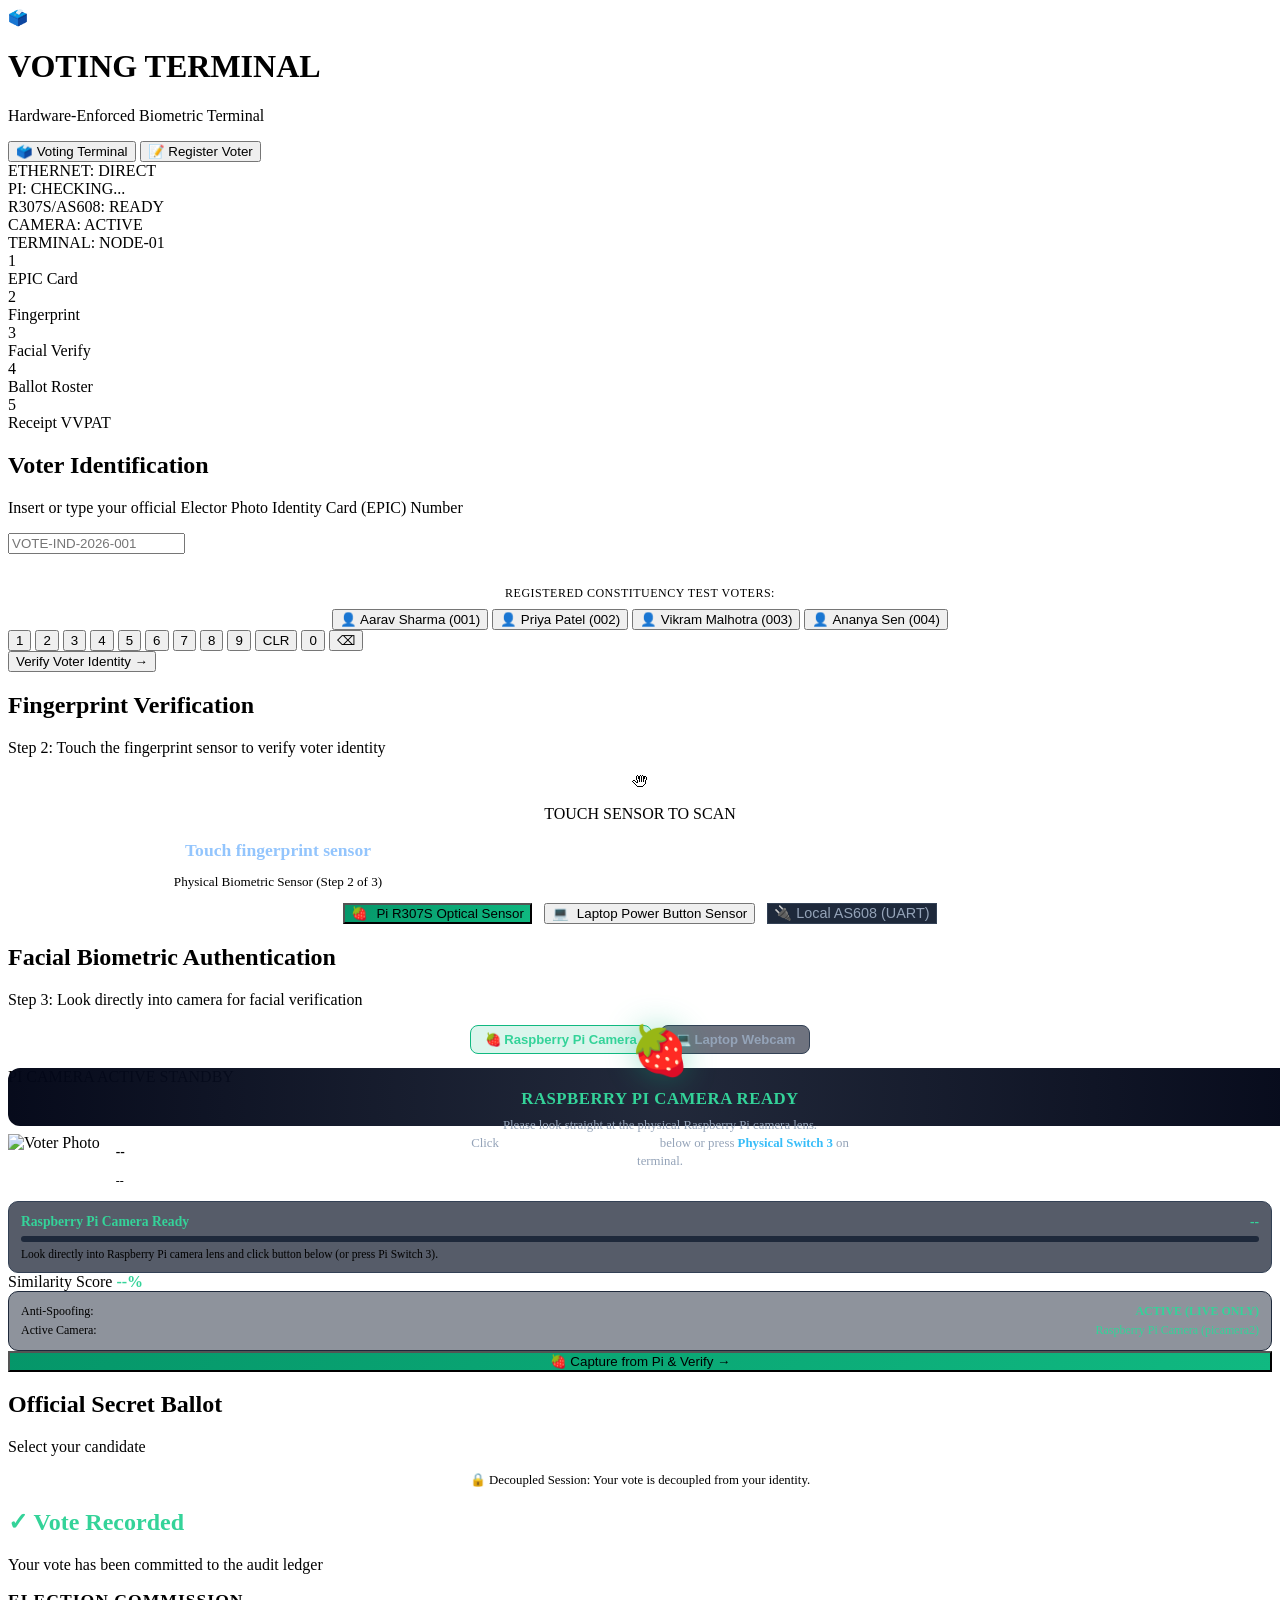
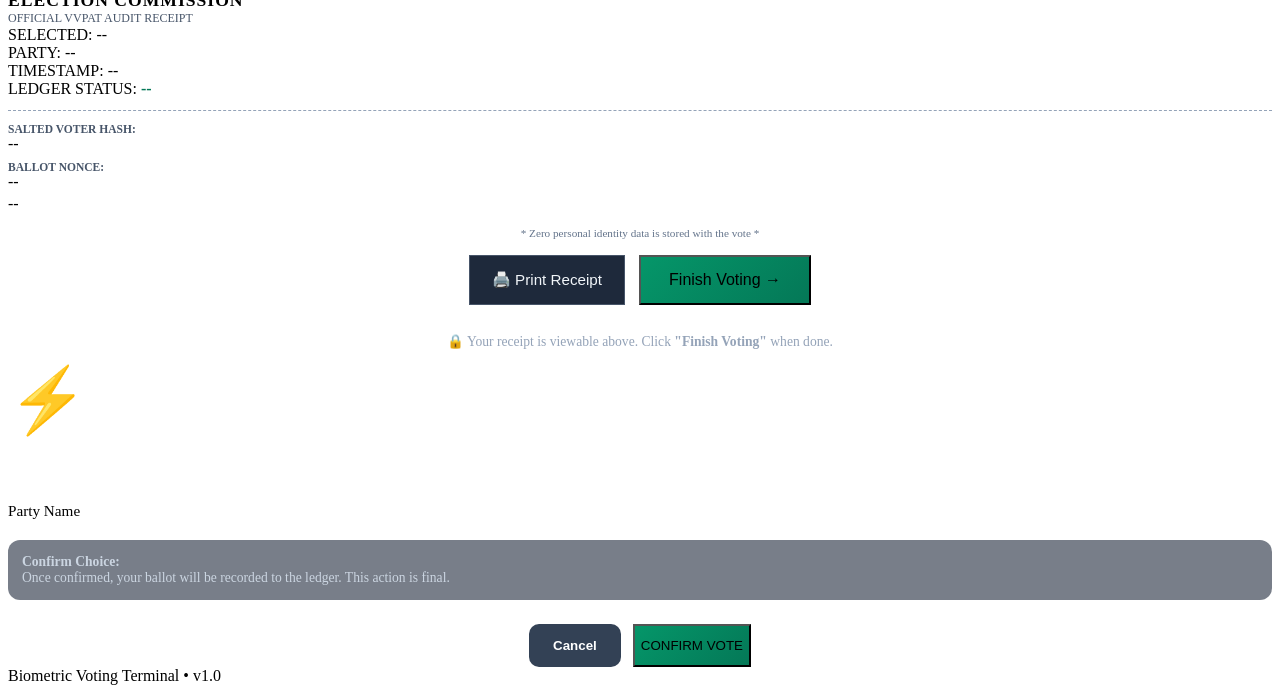
==== frontend/index.html @ 3c177db9 "pi camera preview priority" ====
<!DOCTYPE html>
<html lang="en">
<head>
  <meta charset="UTF-8">
  <meta name="viewport" content="width=device-width, initial-scale=1.0, maximum-scale=1.0, user-scalable=no">
  <title>Biometric Voting Terminal</title>
  <link rel="stylesheet" href="/static/style.css">
  <link rel="preconnect" href="https://fonts.googleapis.com">
  <link rel="preconnect" href="https://fonts.gstatic.com" crossorigin>
  <link href="https://fonts.googleapis.com/css2?family=Inter:wght@400;500;600;700;800&display=swap" rel="stylesheet">
</head>
<body>

  <header class="terminal-header">
    <div class="brand-wrapper">
      <div class="emblem">🗳️</div>
      <div class="brand-text">
        <h1>VOTING TERMINAL</h1>
        <p>Hardware-Enforced Biometric Terminal</p>
      </div>
    </div>

    <div class="terminal-mode-switch">
      <button id="btn-mode-kiosk" class="mode-toggle-btn active" onclick="switchTerminalMode('kiosk')">🗳️ Voting Terminal</button>
      <button id="btn-mode-register" class="mode-toggle-btn" onclick="switchTerminalMode('register')">📝 Register Voter</button>
    </div>

    <div class="system-status-badges">
      <div class="badge pulse success" id="badge-airgap">ETHERNET: DIRECT</div>
      <div class="badge" id="badge-pi-status">PI: CHECKING...</div>
      <div class="badge" id="badge-as608-status">R307S/AS608: READY</div>
      <div class="badge success" id="badge-camera-status">CAMERA: ACTIVE</div>
      <div class="badge" id="badge-terminal-id">TERMINAL: NODE-01</div>
    </div>
  </header>

  <div class="stepper-container">
    <div class="stepper">
      <div class="step-item active" id="step-indicator-1">
        <div class="step-circle">1</div>
        <div class="step-title">EPIC Card</div>
      </div>
      <div class="step-item" id="step-indicator-2">
        <div class="step-circle">2</div>
        <div class="step-title">Fingerprint</div>
      </div>
      <div class="step-item" id="step-indicator-3">
        <div class="step-circle">3</div>
        <div class="step-title">Facial Verify</div>
      </div>
      <div class="step-item" id="step-indicator-4">
        <div class="step-circle">4</div>
        <div class="step-title">Ballot Roster</div>
      </div>
      <div class="step-item" id="step-indicator-5">
        <div class="step-circle">5</div>
        <div class="step-title">Receipt VVPAT</div>
      </div>
    </div>
  </div>

  <main class="kiosk-main">

    <section class="screen-card active" id="screen-epic">
      <div class="screen-title-area">
        <h2 class="screen-title">Voter Identification</h2>
        <p class="screen-desc">Insert or type your official Elector Photo Identity Card (EPIC) Number</p>
      </div>

      <div class="epic-input-container">
        <div class="input-box-wrapper">
          <input type="text" id="epic-input-field" class="input-epic" placeholder="VOTE-IND-2026-001" autocomplete="off" spellcheck="false">
        </div>

        <div id="epic-error-msg" style="color: var(--accent-rose); font-size: 0.88rem; font-weight: 600; min-height: 20px;"></div>

        <div style="text-align: center;">
          <p style="font-size: 0.75rem; color: var(--text-muted); margin-bottom: 8px; text-transform: uppercase; letter-spacing: 0.5px;">Registered Constituency Test Voters:</p>
          <div class="quick-test-voters">
            <button class="quick-chip" onclick="selectQuickEpic('VOTE-IND-2026-001')">👤 Aarav Sharma (001)</button>
            <button class="quick-chip" onclick="selectQuickEpic('VOTE-IND-2026-002')">👤 Priya Patel (002)</button>
            <button class="quick-chip" onclick="selectQuickEpic('VOTE-IND-2026-003')">👤 Vikram Malhotra (003)</button>
            <button class="quick-chip" onclick="selectQuickEpic('VOTE-IND-2026-004')">👤 Ananya Sen (004)</button>
          </div>
        </div>

        <div class="touch-keypad">
          <button class="key-btn" onclick="appendEpicChar('1')">1</button>
          <button class="key-btn" onclick="appendEpicChar('2')">2</button>
          <button class="key-btn" onclick="appendEpicChar('3')">3</button>
          <button class="key-btn" onclick="appendEpicChar('4')">4</button>
          <button class="key-btn" onclick="appendEpicChar('5')">5</button>
          <button class="key-btn" onclick="appendEpicChar('6')">6</button>
          <button class="key-btn" onclick="appendEpicChar('7')">7</button>
          <button class="key-btn" onclick="appendEpicChar('8')">8</button>
          <button class="key-btn" onclick="appendEpicChar('9')">9</button>
          <button class="key-btn" style="color: var(--accent-rose);" onclick="clearEpicInput()">CLR</button>
          <button class="key-btn" onclick="appendEpicChar('0')">0</button>
          <button class="key-btn" style="color: var(--accent-amber);" onclick="backspaceEpicInput()">⌫</button>
        </div>

        <button class="btn-primary" id="btn-submit-epic" onclick="submitEpicLookup()">
          Verify Voter Identity →
        </button>
      </div>
    </section>

    <section class="screen-card" id="screen-fingerprint">
      <div class="screen-title-area">
        <h2 class="screen-title">Fingerprint Verification</h2>
        <p class="screen-desc">Step 2: Touch the fingerprint sensor to verify voter identity</p>
      </div>

      <div class="fingerprint-stage">
        <div style="display: flex; flex-direction: column; align-items: center; gap: 14px;">
          <div class="scanner-graphic" id="scanner-target-graphic" onclick="triggerLaptopPhysicalFingerprint()" title="Touch fingerprint reader">
            <div class="scanner-laser"></div>
            <div class="scanner-icon">🖑</div>
          </div>
          <div class="scanner-touch-instruction" id="sensor-instruction-badge">
            <span class="touch-pulse-dot"></span>
            TOUCH SENSOR TO SCAN
          </div>
        </div>

        <div style="text-align: center; max-width: 540px;">
          <p id="fingerprint-status-text" style="font-size: 1.1rem; font-weight: 700; color: #93c5fd; margin-bottom: 8px;">
            Touch fingerprint sensor
          </p>
          <p id="fingerprint-subtext" style="font-size: 0.82rem; color: var(--text-muted);">
            Physical Biometric Sensor (Step 2 of 3)
          </p>
        </div>

        <div style="display: flex; gap: 12px; flex-wrap: wrap; justify-content: center;">
          <button class="btn-primary" id="btn-scan-rpi-fp" onclick="triggerRpiR307SFingerprint()" style="display: inline-flex; align-items: center; gap: 8px; background: linear-gradient(135deg, #059669, #10b981);">
            <span>🍓</span> Pi R307S Optical Sensor
          </button>
          <button class="btn-primary" id="btn-scan-laptop-fp" onclick="triggerLaptopPhysicalFingerprint()" style="display: inline-flex; align-items: center; gap: 8px;">
            <span>💻</span> Laptop Power Button Sensor
          </button>
          <button class="btn-primary" id="btn-scan-as608-fp" onclick="triggerAS608SensorScan()" style="background: #1e293b; border: 1px solid #334155; color: #94a3b8; font-size: 0.9rem; box-shadow: none;">
            <span>🔌</span> Local AS608 (UART)
          </button>
        </div>
      </div>
    </section>

    <section class="screen-card" id="screen-face">
      <div class="screen-title-area">
        <h2 class="screen-title">Facial Biometric Authentication</h2>
        <p class="screen-desc">Step 3: Look directly into camera for facial verification</p>
      </div>

      <div style="display: flex; gap: 8px; justify-content: center; margin-bottom: 14px;">
        <button type="button" id="btn-cam-source-pi" class="source-toggle-btn active" onclick="setCameraSource('pi', true)" style="padding: 6px 14px; font-size: 0.82rem; font-weight: 600; border-radius: 8px; border: 1px solid #10b981; background: rgba(16, 185, 129, 0.15); color: #34d399; cursor: pointer; transition: all 0.2s;">
          🍓 Raspberry Pi Camera
        </button>
        <button type="button" id="btn-cam-source-laptop" class="source-toggle-btn" onclick="setCameraSource('laptop', true)" style="padding: 6px 14px; font-size: 0.82rem; font-weight: 600; border-radius: 8px; border: 1px solid #334155; background: rgba(15, 23, 42, 0.6); color: #94a3b8; cursor: pointer; transition: all 0.2s;">
          💻 Laptop Webcam
        </button>
      </div>

      <div class="video-frame-box" style="position: relative;">
        <div id="pi-cam-viewfinder-overlay" style="display: flex; flex-direction: column; align-items: center; justify-content: center; position: absolute; top: 0; left: 0; width: 100%; height: 100%; background: radial-gradient(circle, rgba(15,23,42,0.92) 0%, rgba(2,6,23,0.98) 100%); border-radius: 12px; text-align: center; padding: 20px; z-index: 2;">
          <div style="font-size: 3rem; margin-bottom: 10px; filter: drop-shadow(0 0 16px rgba(16,185,129,0.4));">🍓</div>
          <div style="font-size: 1.05rem; font-weight: 700; color: #34d399; letter-spacing: 0.5px;">RASPBERRY PI CAMERA READY</div>
          <div style="font-size: 0.8rem; color: #94a3b8; max-width: 380px; margin-top: 8px; line-height: 1.4;">
            Please look straight at the physical Raspberry Pi camera lens.<br>
            Click <strong style="color: #fff;">"Capture from Pi &amp; Verify"</strong> below or press <strong style="color: #38bdf8;">Physical Switch 3</strong> on terminal.
          </div>
        </div>
        <video id="client-webcam-feed" autoplay playsinline muted style="display: none; width: 100%; height: 100%; object-fit: cover; border-radius: 12px;"></video>
        <canvas id="face-hud-canvas" style="position: absolute; top: 0; left: 0; width: 100%; height: 100%; pointer-events: none; z-index: 4; border-radius: 12px;"></canvas>
        <img id="server-mjpeg-stream" src="/video_feed" class="video-stream" alt="Live Camera Feed" style="display: none;" onerror="this.style.display='none';">
        <div class="video-overlay-elements">
          <span class="badge success" id="badge-cam-feed-status">PI CAMERA ACTIVE</span>
          <span class="badge" id="face-scan-status">STANDBY</span>
        </div>
      </div>

      <div class="voter-profile-panel">
        <div style="display: flex; align-items: center; gap: 16px;">
          <img id="hud-voter-photo" src="" alt="Voter Photo" class="voter-photo-preview">
          <div>
            <h3 id="hud-voter-name" style="font-size: 1.15rem; font-weight: 700; color: #fff;">--</h3>
            <p id="hud-voter-epic" style="font-size: 0.85rem; color: var(--accent-cyan); font-weight: 600;">--</p>
            <p id="hud-voter-constituency" style="font-size: 0.75rem; color: var(--text-muted);">--</p>
          </div>
        </div>

        <div class="auto-detect-box" id="auto-detect-container" style="background: rgba(15, 23, 42, 0.7); border: 1px solid #334155; padding: 12px; border-radius: 10px;">
          <div style="display: flex; align-items: center; justify-content: space-between; margin-bottom: 6px;">
            <span id="auto-detect-label" style="font-size: 0.85rem; font-weight: 600; color: #34d399;">Raspberry Pi Camera Ready</span>
            <span id="auto-detect-percent" style="font-size: 0.85rem; font-weight: 700; color: #34d399;">--</span>
          </div>
          <div class="progress-track" style="height: 6px; background: #1e293b; border-radius: 3px; overflow: hidden;">
            <div class="progress-fill" id="auto-detect-progress" style="width: 0%; height: 100%; background: linear-gradient(90deg, #38bdf8, #34d399); transition: width 0.2s ease;"></div>
          </div>
          <p id="auto-detect-instruction" style="font-size: 0.72rem; color: var(--text-muted); margin-top: 6px; margin-bottom: 0;">Look directly into Raspberry Pi camera lens and click button below (or press Pi Switch 3).</p>
        </div>

        <div class="metric-bar-group">
          <div class="metric-header">
            <span>Similarity Score</span>
            <span id="face-confidence-text" style="color: #34d399; font-weight: bold;">--%</span>
          </div>
          <div class="progress-track">
            <div class="progress-fill" id="face-confidence-fill"></div>
          </div>
        </div>

        <div style="background: rgba(30, 41, 59, 0.5); padding: 12px; border-radius: 10px; border: 1px solid #1e293b;">
          <div style="font-size: 0.75rem; color: var(--text-muted); display: flex; justify-content: space-between; margin-bottom: 4px;">
            <span>Anti-Spoofing:</span>
            <span style="color: #34d399; font-weight: bold;" id="hud-liveness-tag">ACTIVE (LIVE ONLY)</span>
          </div>
          <div style="font-size: 0.75rem; color: var(--text-muted); display: flex; justify-content: space-between;">
            <span>Active Camera:</span>
            <span style="color: #34d399;" id="active-camera-label">Raspberry Pi Camera (picamera2)</span>
          </div>
        </div>

        <div style="display: flex; gap: 10px; width: 100%;">
          <button class="btn-primary" id="btn-capture-face" style="display: none; flex: 1; justify-content: center;" onclick="triggerFaceVerify()">
            Capture & Authenticate Face →
          </button>
          <button class="btn-primary" id="btn-capture-pi-camera" style="display: flex; flex: 1; justify-content: center; background: linear-gradient(135deg, #059669, #10b981);" onclick="triggerPiCameraCaptureAndVerify()">
            🍓 Capture from Pi & Verify →
          </button>
        </div>
      </div>
    </section>

    <section class="screen-card" id="screen-ballot">
      <div class="screen-title-area">
        <h2 class="screen-title">Official Secret Ballot</h2>
        <p class="screen-desc">Select your candidate</p>
      </div>

      <div class="candidates-grid" id="candidates-list-container">
      </div>

      <div style="text-align: center; font-size: 0.8rem; color: var(--text-muted);">
        🔒 Decoupled Session: Your vote is decoupled from your identity.
      </div>
    </section>

    <section class="screen-card" id="screen-confirm">
      <div class="screen-title-area">
        <h2 class="screen-title" style="color: #34d399;">✓ Vote Recorded</h2>
        <p class="screen-desc">Your vote has been committed to the audit ledger</p>
      </div>

      <div class="receipt-wrapper" id="printable-vvpat-receipt">
        <div class="receipt-header">
          <div style="font-size: 1.1rem; font-weight: bold; letter-spacing: 1px;">ELECTION COMMISSION</div>
          <div style="font-size: 0.75rem; color: #475569;">OFFICIAL VVPAT AUDIT RECEIPT</div>
        </div>

        <div class="receipt-row bold">
          <span>SELECTED:</span>
          <span id="rcpt-candidate">--</span>
        </div>
        <div class="receipt-row">
          <span>PARTY:</span>
          <span id="rcpt-party">--</span>
        </div>
        <div class="receipt-row">
          <span>TIMESTAMP:</span>
          <span id="rcpt-timestamp">--</span>
        </div>
        <div class="receipt-row">
          <span>LEDGER STATUS:</span>
          <span id="rcpt-status" style="font-weight: bold; color: #047857;">--</span>
        </div>

        <div style="border-top: 1px dashed #94a3b8; margin: 12px 0;"></div>

        <div style="font-size: 0.72rem; font-weight: bold; color: #475569;">SALTED VOTER HASH:</div>
        <div class="hash-box" id="rcpt-hash">--</div>

        <div style="font-size: 0.72rem; font-weight: bold; color: #475569; margin-top: 8px;">BALLOT NONCE:</div>
        <div class="hash-box" id="rcpt-nonce">--</div>
        <div class="hash-box" id="rcpt-zkproof" style="margin-top: 4px;">--</div>

        <div id="rcpt-tx-wrapper" style="display: none; margin-top: 8px;">
          <div style="font-size: 0.72rem; font-weight: bold; color: #475569;">ON-CHAIN TRANSACTION (FOUNDRY ANVIL):</div>
          <div class="hash-box" id="rcpt-tx" style="color: #0369a1; word-break: break-all;">--</div>
        </div>

        <div style="margin-top: 14px; text-align: center; font-size: 0.7rem; color: #64748b;">
          * Zero personal identity data is stored with the vote *
        </div>
      </div>

      <div style="text-align: center; display: flex; flex-direction: column; align-items: center; gap: 14px; margin-top: 16px;">
        <div style="display: flex; gap: 14px; justify-content: center; flex-wrap: wrap;">
          <button class="btn-primary" style="background: #1e293b; border: 1px solid #475569; color: #f1f5f9; padding: 14px 22px; font-size: 0.95rem; box-shadow: none;" onclick="window.print()">
            🖨️ Print Receipt
          </button>
          <button class="btn-primary" style="background: linear-gradient(135deg, #059669, #047857); padding: 14px 28px; font-size: 1rem;" onclick="resetKioskForNextVoter()">
            Finish Voting →
          </button>
        </div>
        <p style="font-size: 0.85rem; color: #94a3b8; max-width: 520px;">
          🔒 Your receipt is viewable above. Click <strong>"Finish Voting"</strong> when done.
        </p>
      </div>
    </section>

    <!-- VOTER REGISTRATION SCREEN -->
    <section class="screen-card" id="screen-register" style="display: none;">
      <div class="screen-title-area">
        <h2 class="screen-title">Voter Registration & Biometric Enrollment</h2>
        <p class="screen-desc">Capture demographic profile, facial template, and assign R307S fingerprint slot</p>
      </div>

      <div class="reg-container">
        <!-- Column 1: Demographic Form -->
        <div class="reg-card">
          <h3>📋 Demographic Profile</h3>
          
          <div class="form-group">
            <label for="reg-epic">EPIC Card Number (Voter ID)</label>
            <div style="display: flex; gap: 8px;">
              <input type="text" id="reg-epic" class="form-input" placeholder="VOTE-IND-2026-005" style="text-transform: uppercase; font-weight: 700;">
              <button type="button" class="btn-secondary" style="padding: 8px 12px; font-size: 0.8rem; white-space: nowrap; background: #1e293b; border: 1px solid #475569; color: #38bdf8; border-radius: 8px; cursor: pointer;" onclick="autoGenerateEpic()">🎲 Auto ID</button>
            </div>
          </div>

          <div class="form-group">
            <label for="reg-name">Full Legal Name</label>
            <input type="text" id="reg-name" class="form-input" placeholder="e.g. Aarti Verma">
          </div>

          <div style="display: grid; grid-template-columns: 1fr 1fr; gap: 12px;">
            <div class="form-group">
              <label for="reg-gender">Gender</label>
              <select id="reg-gender" class="form-input" style="cursor: pointer;">
                <option value="Male">Male</option>
                <option value="Female">Female</option>
                <option value="Other">Other</option>
              </select>
            </div>
            <div class="form-group">
              <label for="reg-dob">Date of Birth</label>
              <input type="date" id="reg-dob" class="form-input" value="1996-05-12">
            </div>
          </div>

          <div class="form-group">
            <label for="reg-constituency">Constituency</label>
            <input type="text" id="reg-constituency" class="form-input" value="Central Tech Constituency - AC-07">
          </div>

          <div class="form-group" style="margin-bottom: 0;">
            <label>Assigned Fingerprint Slot</label>
            <div style="display: flex; align-items: center; justify-content: space-between; background: rgba(30, 41, 59, 0.4); padding: 10px 14px; border-radius: 8px; border: 1px solid #334155;">
              <div style="display: flex; align-items: center; gap: 10px;">
                <span style="font-size: 1.15rem; font-weight: 800; color: #38bdf8;" id="reg-slot-display">Slot #5</span>
                <input type="number" id="reg-slot-input" style="display: none; width: 60px; padding: 4px; background: #0f172a; color: #fff; border: 1px solid #38bdf8; border-radius: 4px;" min="1" max="1000" value="5">
              </div>
              <div style="display: flex; gap: 8px; align-items: center;">
                <button type="button" id="btn-edit-slot" style="background: transparent; border: none; color: #94a3b8; font-size: 0.75rem; cursor: pointer; text-decoration: underline;" onclick="toggleEditSlot()">Edit Slot</button>
                <span class="badge success" id="reg-slot-status" style="font-size: 0.7rem;">AUTO-ASSIGNED</span>
              </div>
            </div>
          </div>
        </div>

        <!-- Column 2: Biometric Enrollment -->
        <div class="reg-card">
          <h3>📷 Biometric Capture</h3>

          <!-- Face Enrollment Box -->
          <div style="margin-bottom: 18px;">
            <div style="display: flex; justify-content: space-between; align-items: center; margin-bottom: 8px;">
              <span style="font-size: 0.8rem; font-weight: 700; color: #cbd5e1; text-transform: uppercase;">1. Facial Image Enrollment</span>
              <span id="reg-face-badge" class="badge" style="font-size: 0.7rem;">PI CAM READY</span>
            </div>

            <div style="position: relative; width: 100%; height: 210px; background: #000; border-radius: 10px; overflow: hidden; border: 1px solid #334155; display: flex; align-items: center; justify-content: center;">
              <div id="reg-cam-pi-placeholder" style="display: flex; flex-direction: column; align-items: center; justify-content: center; height: 100%; width: 100%; color: #94a3b8; text-align: center; padding: 14px; background: radial-gradient(circle, rgba(15,23,42,0.92) 0%, rgba(2,6,23,0.98) 100%);">
                <div style="font-size: 2.2rem; margin-bottom: 6px;">🍓</div>
                <div style="font-size: 0.95rem; font-weight: 700; color: #34d399;">Raspberry Pi Camera (Default)</div>
                <div style="font-size: 0.75rem; color: #94a3b8; margin-top: 4px; max-width: 300px; line-height: 1.3;">Loading Pi camera preview...</div>
              </div>
              <img id="reg-cam-preview-img" style="display: none; width: 100%; height: 100%; object-fit: cover;" alt="Pi Camera Preview">
              <video id="reg-cam-video" autoplay playsinline muted style="display: none; width: 100%; height: 100%; object-fit: cover;"></video>
              <canvas id="reg-cam-canvas" style="display: none; width: 100%; height: 100%; object-fit: cover;"></canvas>
            </div>

            <div style="display: flex; gap: 8px; margin-top: 10px;">
              <button type="button" class="btn-primary" id="btn-reg-capture-pi" style="flex: 1.2; padding: 10px; font-size: 0.85rem; background: linear-gradient(135deg, #10b981, #059669); border-radius: 8px; cursor: pointer;" onclick="captureRegistrationPiCamera()">🍓 Snap with Pi Cam</button>
              <button type="button" class="btn-secondary" id="btn-reg-start-laptop" style="flex: 1; padding: 10px; font-size: 0.85rem; background: #1e293b; border: 1px solid #475569; color: #f1f5f9; border-radius: 8px; cursor: pointer;" onclick="startRegistrationLaptopCam()">💻 Laptop Cam</button>
              <button type="button" class="btn-primary" id="btn-reg-capture-face" style="display: none; flex: 1; padding: 10px; font-size: 0.85rem; background: linear-gradient(135deg, #0284c7, #0369a1); border-radius: 8px; cursor: pointer;" onclick="captureRegistrationFace()">📸 Snap Laptop Photo</button>
              <button type="button" class="btn-secondary" id="btn-reg-retake-face" style="padding: 10px 14px; font-size: 0.85rem; display: none; background: #1e293b; border: 1px solid #475569; color: #f1f5f9; border-radius: 8px; cursor: pointer;" onclick="retakeRegistrationFace()">🔄 Retake</button>
              <label class="btn-secondary" style="padding: 10px 14px; font-size: 0.85rem; cursor: pointer; margin: 0; display: flex; align-items: center; background: #1e293b; border: 1px solid #475569; color: #38bdf8; border-radius: 8px;">
                📁 Upload
                <input type="file" id="reg-photo-upload" accept="image/*" style="display: none;" onchange="handleRegistrationPhotoUpload(event)">
              </label>
            </div>
          </div>

          <!-- Fingerprint Enrollment Box -->
          <div>
            <div style="display: flex; justify-content: space-between; align-items: center; margin-bottom: 8px;">
              <span style="font-size: 0.8rem; font-weight: 700; color: #cbd5e1; text-transform: uppercase;">2. R307S Fingerprint Template</span>
              <span id="reg-fp-badge" class="badge" style="font-size: 0.7rem;">READY TO ENROLL</span>
            </div>

            <div style="background: rgba(30, 41, 59, 0.4); border: 1px solid #334155; border-radius: 8px; padding: 12px; margin-bottom: 10px;">
              <div style="font-size: 0.82rem; color: #94a3b8; margin-bottom: 8px;" id="reg-fp-status-text">
                Click below to burn the biometric minutiae template into R307S flash slot.
              </div>
              <button type="button" class="btn-primary" id="btn-reg-enroll-fp" style="width: 100%; padding: 10px; font-size: 0.85rem; background: linear-gradient(135deg, #0284c7, #0369a1); border-radius: 8px;" onclick="enrollRegistrationFingerprint()">
                👆 Enroll on R307S Sensor
              </button>
            </div>
          </div>
        </div>
      </div>

      <!-- Registration Submit Bar -->
      <div style="margin-top: 24px; display: flex; flex-direction: column; align-items: center; gap: 12px;">
        <div id="reg-form-error" style="color: var(--accent-rose); font-size: 0.88rem; font-weight: 600; min-height: 20px;"></div>
        <button class="btn-primary" id="btn-submit-registration" style="padding: 14px 36px; font-size: 1.05rem; background: linear-gradient(135deg, #10b981, #059669); border-radius: 12px; cursor: pointer;" onclick="submitVoterRegistration()">
          ✅ Complete Registration & Save Voter
        </button>
      </div>
    </section>

  </main>

  <!-- Registration Success Modal -->
  <div class="modal-backdrop" id="reg-success-modal" style="display: none;">
    <div class="modal-card" style="max-width: 480px; text-align: center;">
      <div style="font-size: 54px; margin-bottom: 10px;">🎉</div>
      <h3 style="font-size: 1.35rem; color: #fff; margin-bottom: 6px;">Voter Registered Successfully!</h3>
      <p style="font-size: 0.9rem; color: #94a3b8; margin-bottom: 18px;">Biometric profile and voter ID roll have been securely committed.</p>
      
      <div style="background: rgba(30, 41, 59, 0.6); padding: 16px; border-radius: 12px; margin-bottom: 22px; text-align: left; font-size: 0.88rem; border: 1px solid #334155;">
        <div style="margin-bottom: 6px;"><strong style="color: #94a3b8;">EPIC ID:</strong> <span id="modal-success-epic" style="color: #38bdf8; font-weight: 700;">--</span></div>
        <div style="margin-bottom: 6px;"><strong style="color: #94a3b8;">Full Name:</strong> <span id="modal-success-name" style="color: #fff; font-weight: 600;">--</span></div>
        <div style="margin-bottom: 6px;"><strong style="color: #94a3b8;">Fingerprint Slot:</strong> <span id="modal-success-slot" style="color: #34d399; font-weight: 700;">--</span></div>
        <div><strong style="color: #94a3b8;">Constituency:</strong> <span id="modal-success-constituency" style="color: #cbd5e1;">--</span></div>
      </div>

      <div style="display: flex; gap: 12px; justify-content: center;">
        <button style="background: #334155; border: none; color: #fff; padding: 12px 20px; border-radius: 10px; font-weight: 600; cursor: pointer;" onclick="closeRegistrationModal()">
          Register Another
        </button>
        <button class="btn-primary" style="background: linear-gradient(135deg, #0284c7, #0369a1); border-radius: 10px; padding: 12px 22px;" onclick="proceedToVoteWithNewVoter()">
          Proceed to Vote →
        </button>
      </div>
    </div>
  </div>

  <div class="modal-backdrop" id="vote-modal">
    <div class="modal-card">
      <div id="modal-cand-symbol" style="font-size: 64px; margin-bottom: 12px;">⚡</div>
      <h3 id="modal-cand-name" style="font-size: 1.4rem; color: #fff; margin-bottom: 6px;">Candidate Name</h3>
      <p id="modal-cand-party" style="font-size: 0.95rem; color: var(--accent-cyan); margin-bottom: 20px;">Party Name</p>

      <div style="background: rgba(30, 41, 59, 0.6); padding: 14px; border-radius: 12px; margin-bottom: 24px; font-size: 0.85rem; color: #cbd5e1; text-align: left;">
        <strong>Confirm Choice:</strong><br>
        Once confirmed, your ballot will be recorded to the ledger. This action is final.
      </div>

      <div style="display: flex; gap: 12px; justify-content: center;">
        <button style="background: #334155; border: none; color: #fff; padding: 14px 24px; border-radius: 10px; font-weight: 600; cursor: pointer;" onclick="closeVoteConfirmation()">
          Cancel
        </button>
        <button class="btn-primary" id="btn-confirm-vote" style="background: linear-gradient(135deg, #059669, #047857);" onclick="executeCastVote()">
          CONFIRM VOTE
        </button>
      </div>
    </div>
  </div>

  <footer class="terminal-footer">
    <div>Biometric Voting Terminal • v1.0</div>
  </footer>

  <script src="/static/app.js"></script>
</body>
</html>
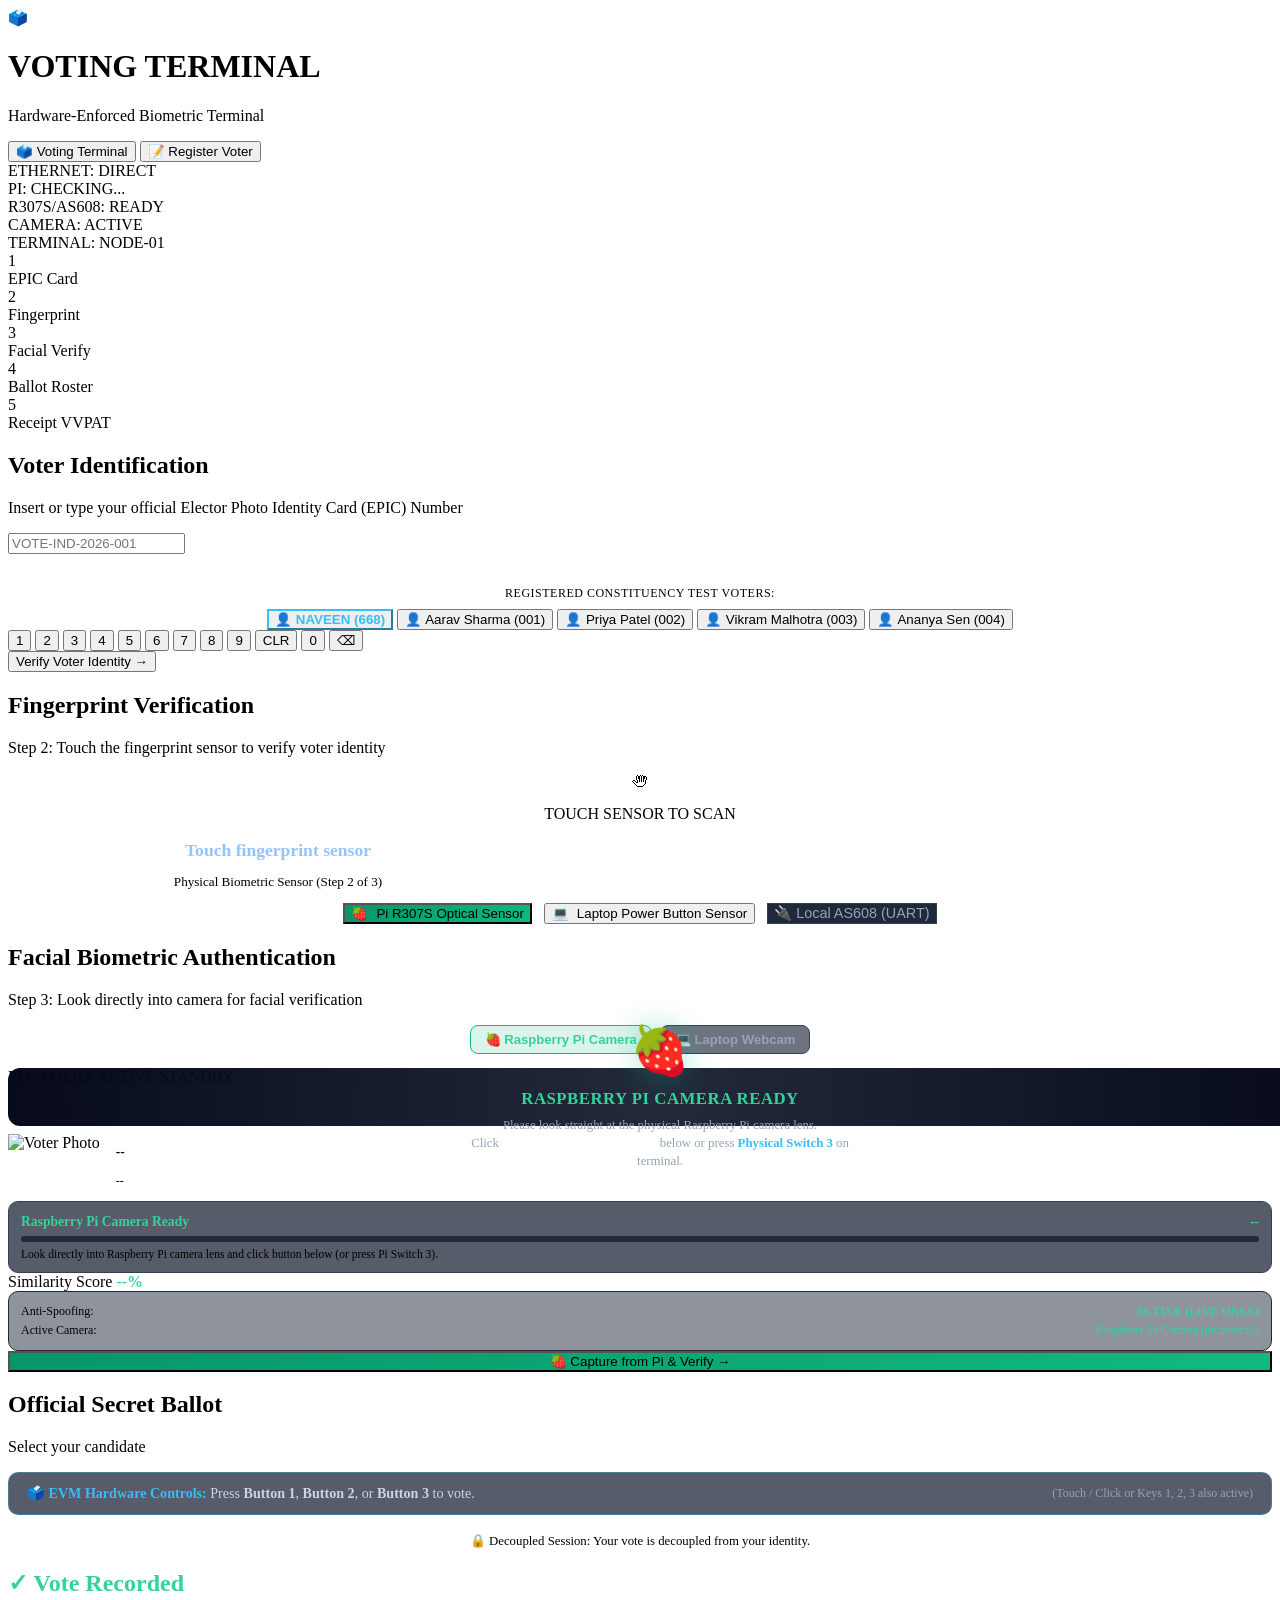
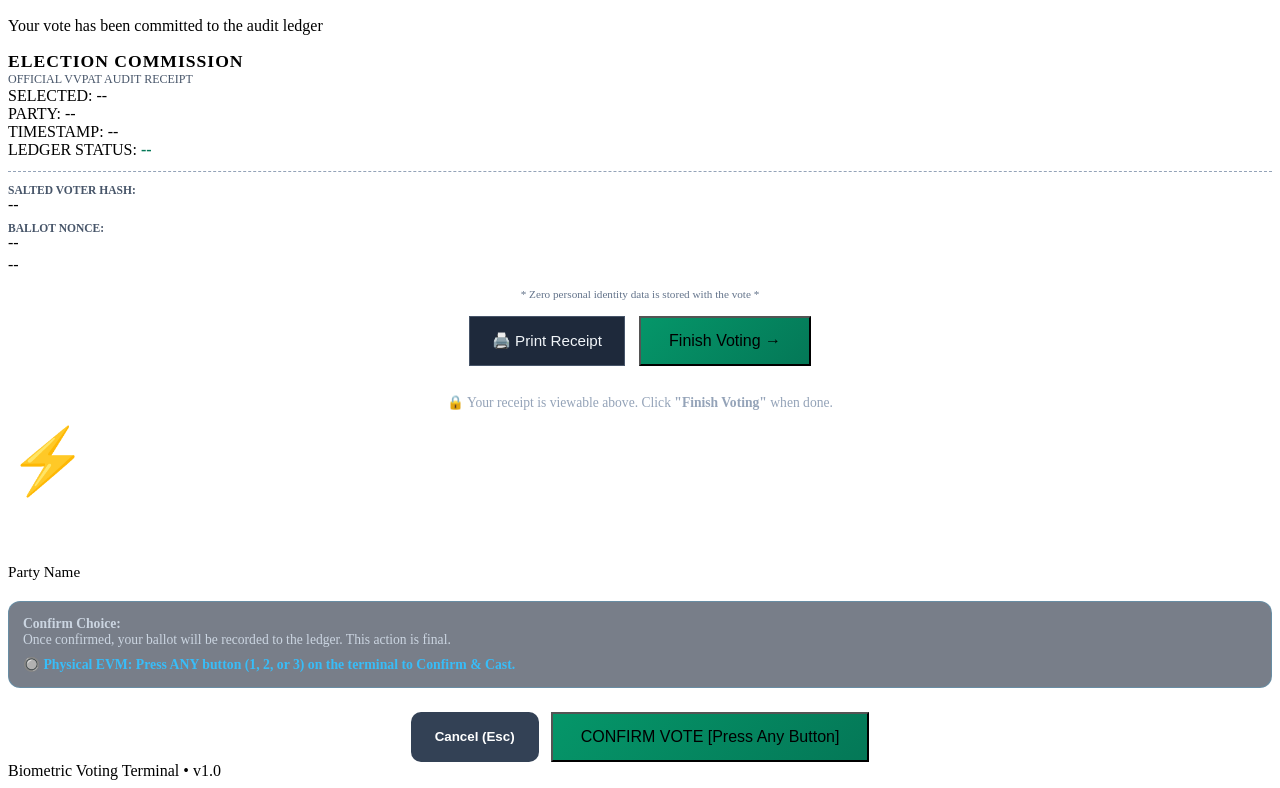
==== commit c6bf9e4d: "fix voting button handlers" ====
--- a/frontend/index.html
+++ b/frontend/index.html
@@ -77,6 +77,7 @@
         <div style="text-align: center;">
           <p style="font-size: 0.75rem; color: var(--text-muted); margin-bottom: 8px; text-transform: uppercase; letter-spacing: 0.5px;">Registered Constituency Test Voters:</p>
           <div class="quick-test-voters">
+            <button class="quick-chip" onclick="selectQuickEpic('VOTE-IND-2026-668')" style="border-color: #38bdf8; color: #38bdf8; font-weight: 700;">👤 NAVEEN (668)</button>
             <button class="quick-chip" onclick="selectQuickEpic('VOTE-IND-2026-001')">👤 Aarav Sharma (001)</button>
             <button class="quick-chip" onclick="selectQuickEpic('VOTE-IND-2026-002')">👤 Priya Patel (002)</button>
             <button class="quick-chip" onclick="selectQuickEpic('VOTE-IND-2026-003')">👤 Vikram Malhotra (003)</button>
@@ -238,10 +239,20 @@
         <p class="screen-desc">Select your candidate</p>
       </div>
 
+      <div style="background: rgba(15, 23, 42, 0.7); border: 1px solid rgba(56, 189, 248, 0.35); border-radius: 10px; padding: 12px 18px; margin-bottom: 18px; display: flex; align-items: center; justify-content: space-between; gap: 12px; font-size: 0.88rem; color: #cbd5e1;">
+        <div>
+          <span style="color: #38bdf8; font-weight: 700;">🗳️ EVM Hardware Controls:</span>
+          Press <strong>Button 1</strong>, <strong>Button 2</strong>, or <strong>Button 3</strong> to vote.
+        </div>
+        <div style="font-size: 0.75rem; color: #94a3b8;">
+          (Touch / Click or Keys 1, 2, 3 also active)
+        </div>
+      </div>
+
       <div class="candidates-grid" id="candidates-list-container">
       </div>
 
-      <div style="text-align: center; font-size: 0.8rem; color: var(--text-muted);">
+      <div style="text-align: center; font-size: 0.8rem; color: var(--text-muted); margin-top: 16px;">
         🔒 Decoupled Session: Your vote is decoupled from your identity.
       </div>
     </section>
@@ -406,17 +417,22 @@
           <!-- Fingerprint Enrollment Box -->
           <div>
             <div style="display: flex; justify-content: space-between; align-items: center; margin-bottom: 8px;">
-              <span style="font-size: 0.8rem; font-weight: 700; color: #cbd5e1; text-transform: uppercase;">2. R307S Fingerprint Template</span>
+              <span style="font-size: 0.8rem; font-weight: 700; color: #cbd5e1; text-transform: uppercase;">2. Fingerprint Biometric Enrollment</span>
               <span id="reg-fp-badge" class="badge" style="font-size: 0.7rem;">READY TO ENROLL</span>
             </div>
 
             <div style="background: rgba(30, 41, 59, 0.4); border: 1px solid #334155; border-radius: 8px; padding: 12px; margin-bottom: 10px;">
               <div style="font-size: 0.82rem; color: #94a3b8; margin-bottom: 8px;" id="reg-fp-status-text">
-                Click below to burn the biometric minutiae template into R307S flash slot.
+                Enroll voter's physical finger using the Pi R307S sensor or your laptop's fingerprint reader.
               </div>
-              <button type="button" class="btn-primary" id="btn-reg-enroll-fp" style="width: 100%; padding: 10px; font-size: 0.85rem; background: linear-gradient(135deg, #0284c7, #0369a1); border-radius: 8px;" onclick="enrollRegistrationFingerprint()">
-                👆 Enroll on R307S Sensor
-              </button>
+              <div style="display: flex; gap: 8px; flex-wrap: wrap;">
+                <button type="button" class="btn-primary" id="btn-reg-enroll-fp" style="flex: 1; min-width: 150px; padding: 10px; font-size: 0.85rem; background: linear-gradient(135deg, #059669, #10b981); border-radius: 8px;" onclick="enrollRegistrationFingerprint()">
+                  🍓 Enroll on Pi R307S Sensor
+                </button>
+                <button type="button" class="btn-primary" id="btn-reg-enroll-laptop-fp" style="flex: 1; min-width: 150px; padding: 10px; font-size: 0.85rem; background: linear-gradient(135deg, #0284c7, #0369a1); border-radius: 8px;" onclick="enrollRegistrationLaptopFingerprint()">
+                  💻 Enroll via Laptop Sensor
+                </button>
+              </div>
             </div>
           </div>
         </div>
@@ -464,17 +480,20 @@
       <h3 id="modal-cand-name" style="font-size: 1.4rem; color: #fff; margin-bottom: 6px;">Candidate Name</h3>
       <p id="modal-cand-party" style="font-size: 0.95rem; color: var(--accent-cyan); margin-bottom: 20px;">Party Name</p>
 
-      <div style="background: rgba(30, 41, 59, 0.6); padding: 14px; border-radius: 12px; margin-bottom: 24px; font-size: 0.85rem; color: #cbd5e1; text-align: left;">
+      <div style="background: rgba(30, 41, 59, 0.6); padding: 14px; border-radius: 12px; margin-bottom: 24px; font-size: 0.85rem; color: #cbd5e1; text-align: left; border: 1px solid rgba(56, 189, 248, 0.25);">
         <strong>Confirm Choice:</strong><br>
         Once confirmed, your ballot will be recorded to the ledger. This action is final.
+        <div style="margin-top: 8px; color: #38bdf8; font-weight: 700; font-size: 0.86rem;">
+          🔘 Physical EVM: Press ANY button (1, 2, or 3) on the terminal to Confirm & Cast.
+        </div>
       </div>
 
       <div style="display: flex; gap: 12px; justify-content: center;">
         <button style="background: #334155; border: none; color: #fff; padding: 14px 24px; border-radius: 10px; font-weight: 600; cursor: pointer;" onclick="closeVoteConfirmation()">
-          Cancel
-        </button>
-        <button class="btn-primary" id="btn-confirm-vote" style="background: linear-gradient(135deg, #059669, #047857);" onclick="executeCastVote()">
-          CONFIRM VOTE
+          Cancel (Esc)
+        </button>
+        <button class="btn-primary" id="btn-confirm-vote" style="background: linear-gradient(135deg, #059669, #047857); padding: 14px 28px; font-size: 1rem;" onclick="executeCastVote()">
+          CONFIRM VOTE [Press Any Button]
         </button>
       </div>
     </div>
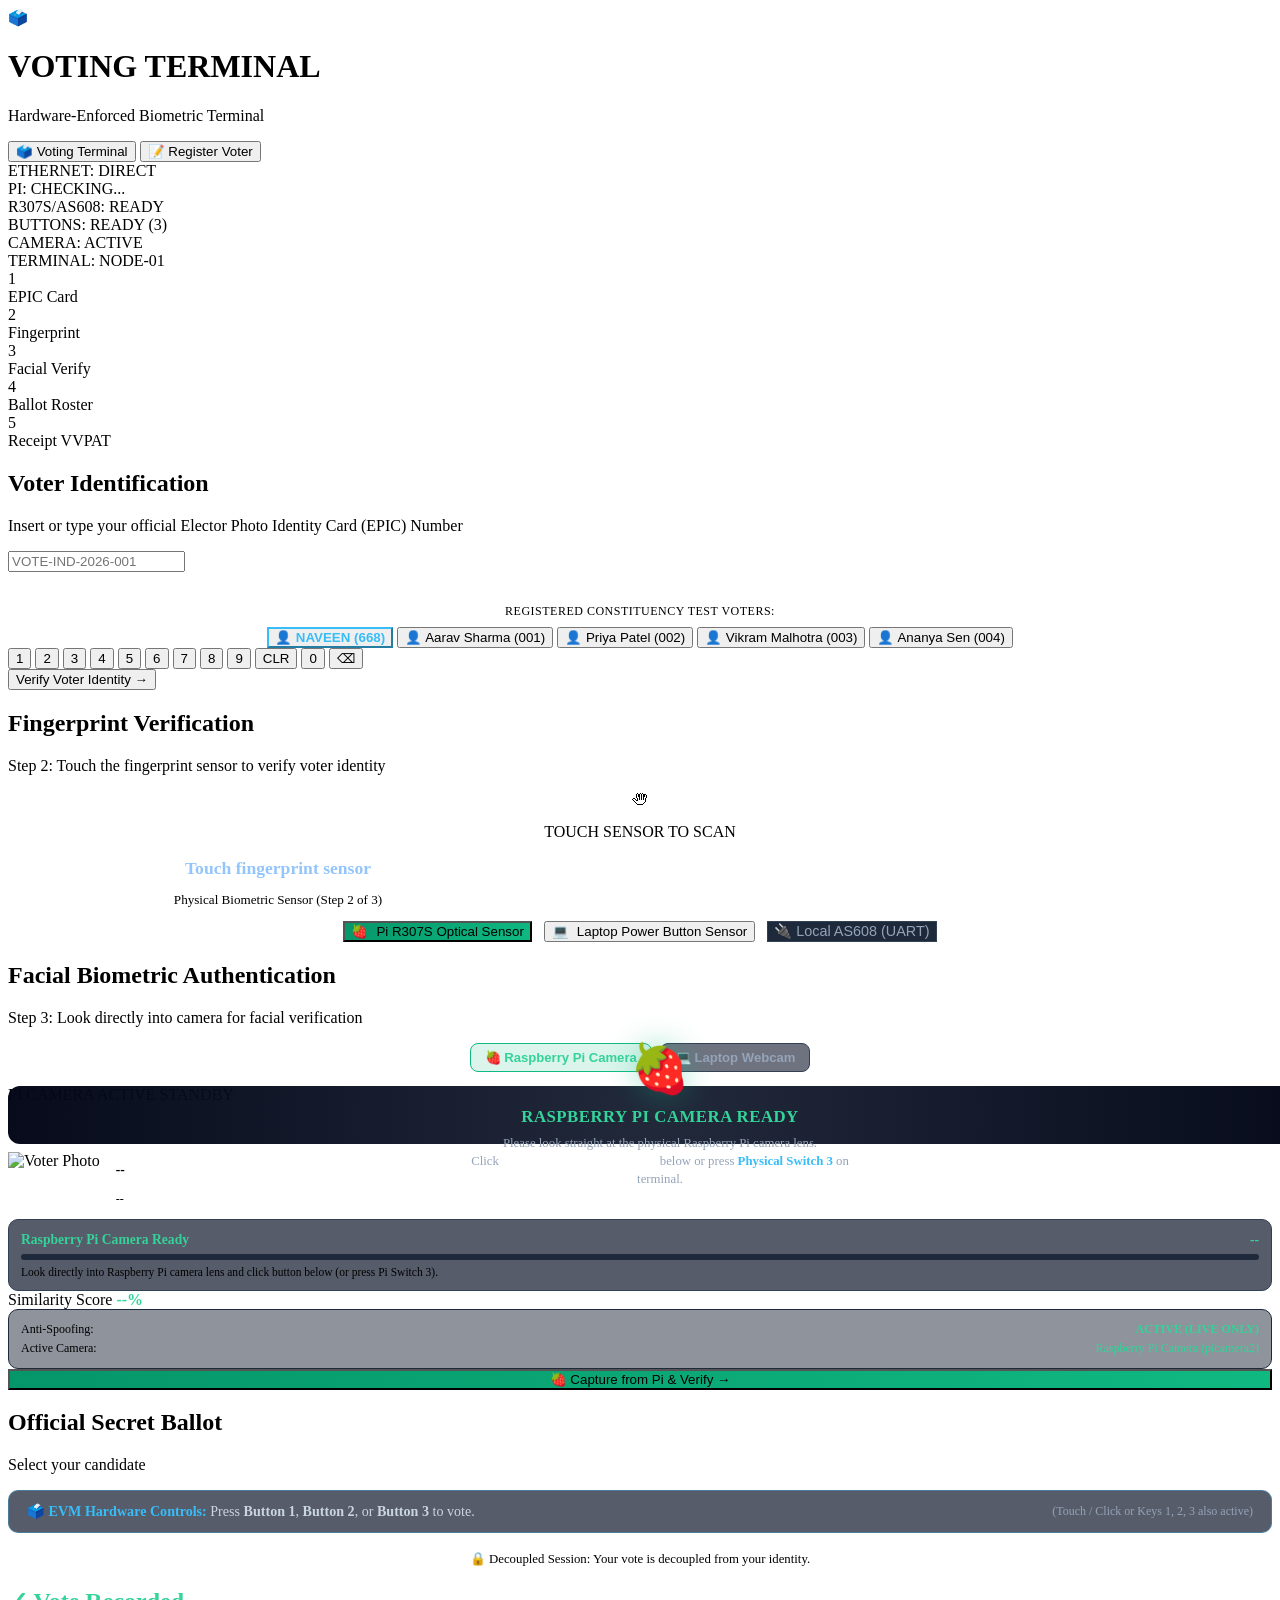
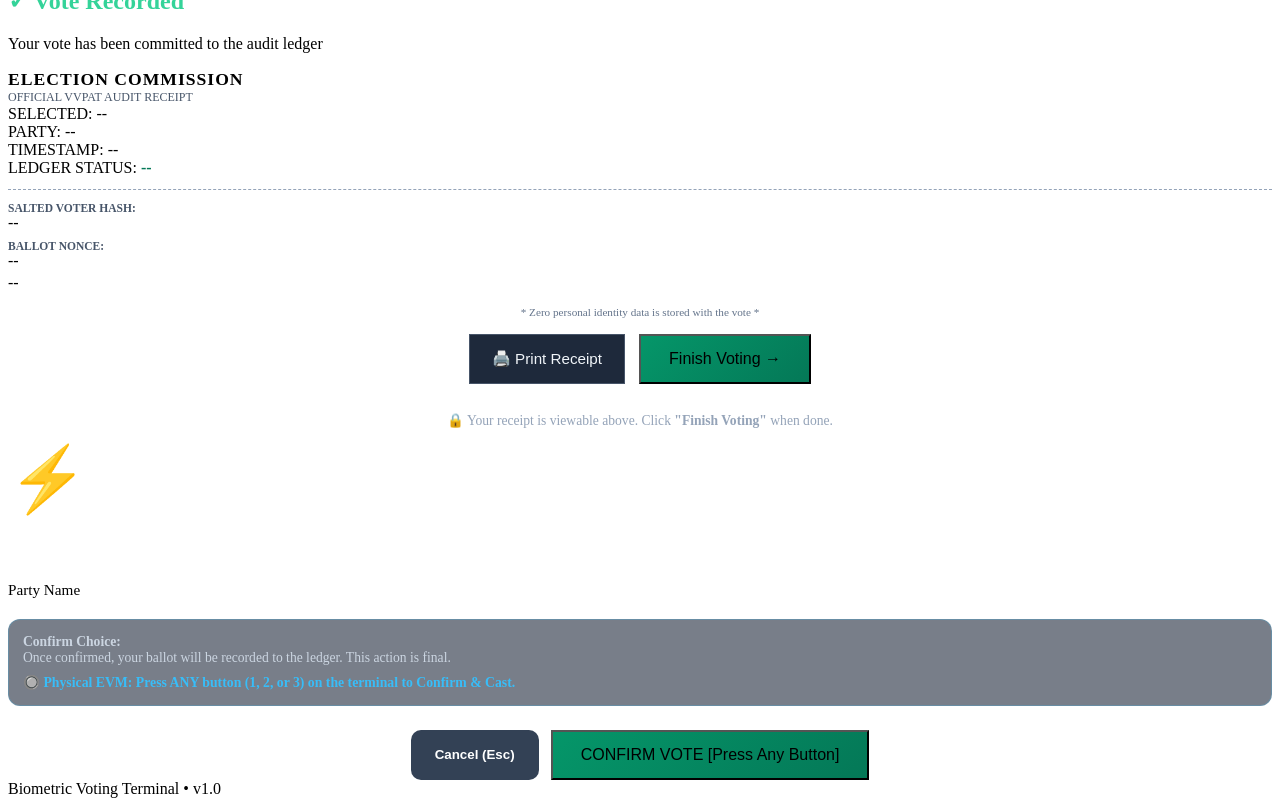
==== commit 3c4ae2c4: "add button status indicator" ====
--- a/frontend/index.html
+++ b/frontend/index.html
@@ -29,6 +29,7 @@
       <div class="badge pulse success" id="badge-airgap">ETHERNET: DIRECT</div>
       <div class="badge" id="badge-pi-status">PI: CHECKING...</div>
       <div class="badge" id="badge-as608-status">R307S/AS608: READY</div>
+      <div class="badge success" id="badge-buttons-status">BUTTONS: READY (3)</div>
       <div class="badge success" id="badge-camera-status">CAMERA: ACTIVE</div>
       <div class="badge" id="badge-terminal-id">TERMINAL: NODE-01</div>
     </div>
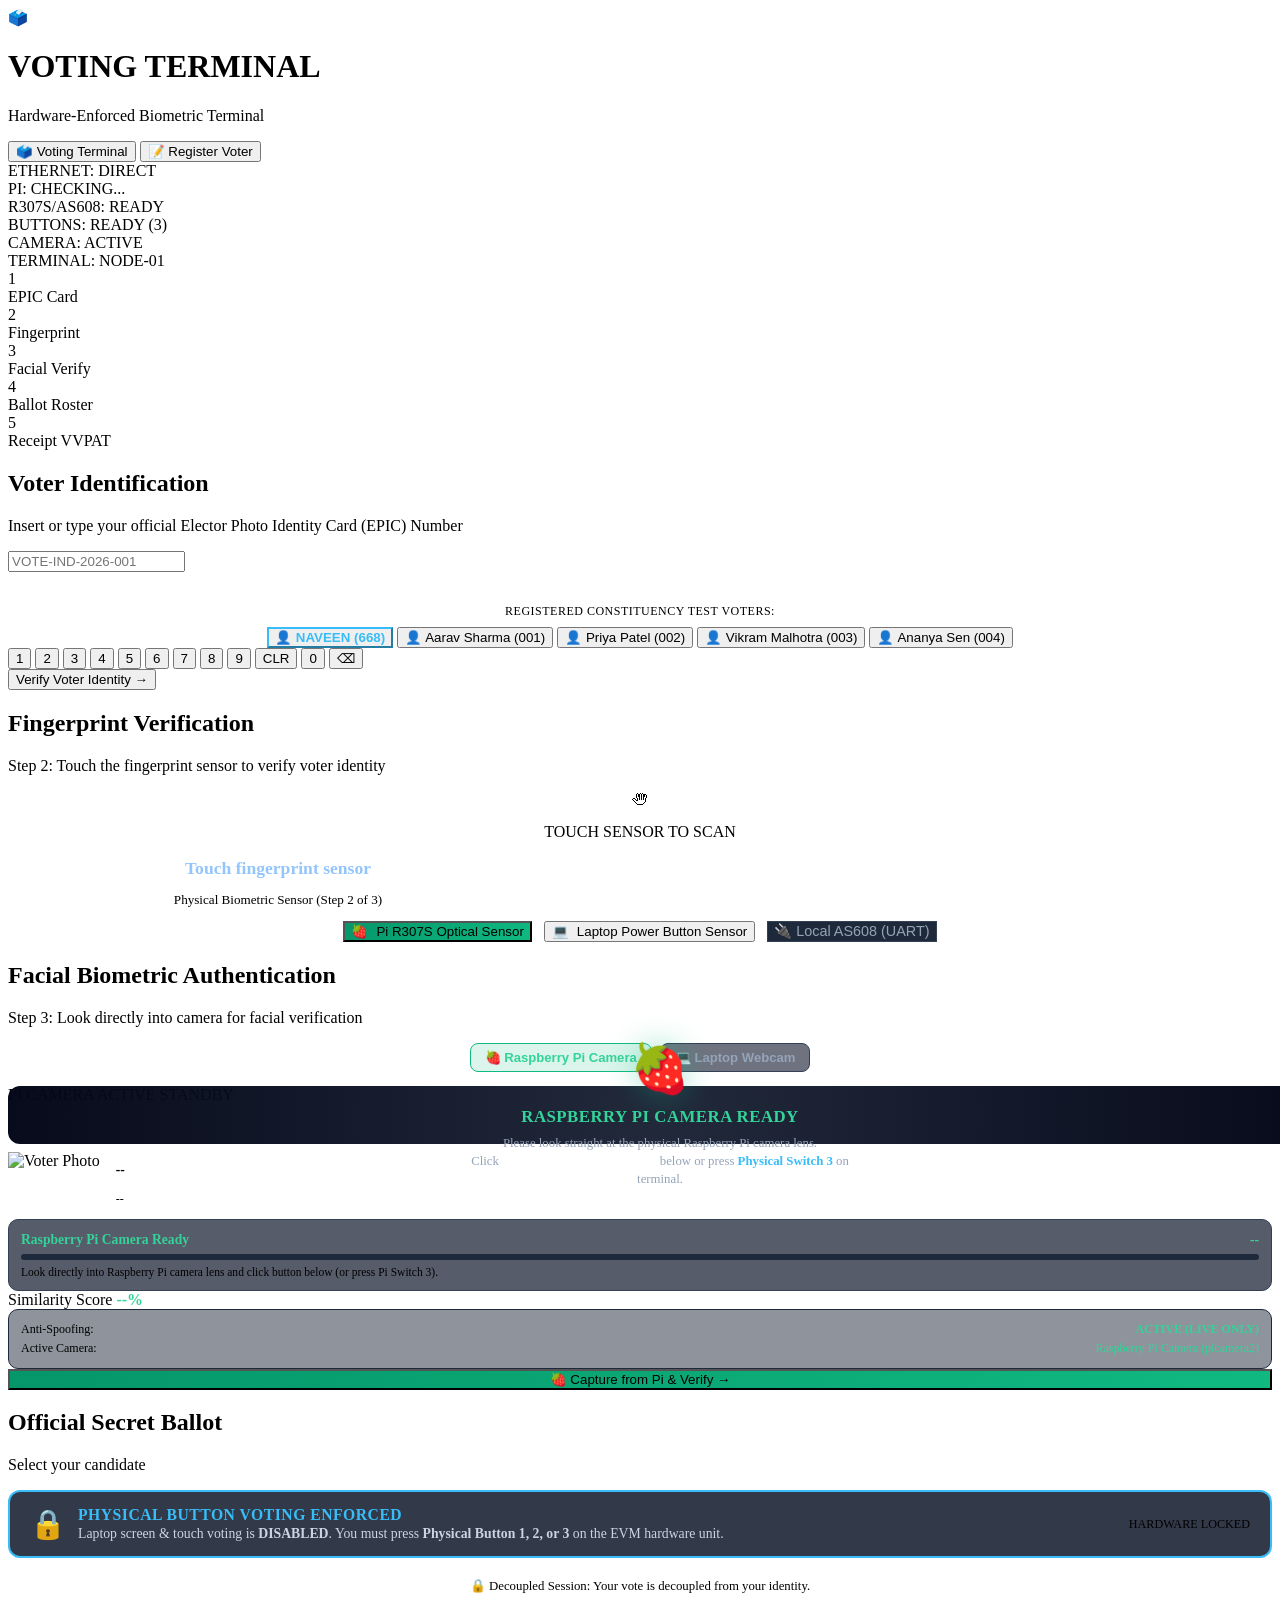
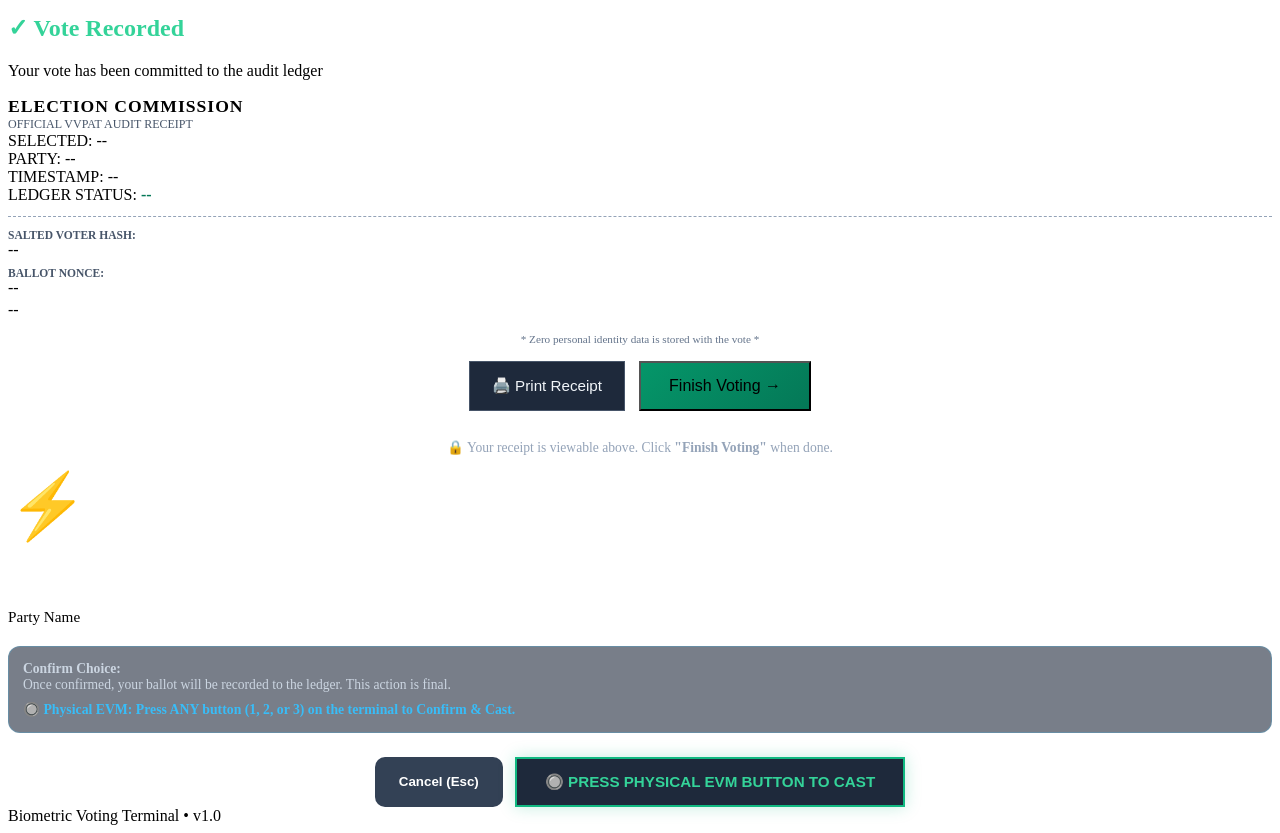
==== commit 3d279c34: "enforce physical voting only" ====
--- a/frontend/index.html
+++ b/frontend/index.html
@@ -4,7 +4,7 @@
   <meta charset="UTF-8">
   <meta name="viewport" content="width=device-width, initial-scale=1.0, maximum-scale=1.0, user-scalable=no">
   <title>Biometric Voting Terminal</title>
-  <link rel="stylesheet" href="/static/style.css">
+  <link rel="stylesheet" href="/static/style.css?v=20261028_button_fix">
   <link rel="preconnect" href="https://fonts.googleapis.com">
   <link rel="preconnect" href="https://fonts.gstatic.com" crossorigin>
   <link href="https://fonts.googleapis.com/css2?family=Inter:wght@400;500;600;700;800&display=swap" rel="stylesheet">
@@ -240,13 +240,20 @@
         <p class="screen-desc">Select your candidate</p>
       </div>
 
-      <div style="background: rgba(15, 23, 42, 0.7); border: 1px solid rgba(56, 189, 248, 0.35); border-radius: 10px; padding: 12px 18px; margin-bottom: 18px; display: flex; align-items: center; justify-content: space-between; gap: 12px; font-size: 0.88rem; color: #cbd5e1;">
-        <div>
-          <span style="color: #38bdf8; font-weight: 700;">🗳️ EVM Hardware Controls:</span>
-          Press <strong>Button 1</strong>, <strong>Button 2</strong>, or <strong>Button 3</strong> to vote.
-        </div>
-        <div style="font-size: 0.75rem; color: #94a3b8;">
-          (Touch / Click or Keys 1, 2, 3 also active)
+      <div style="background: rgba(15, 23, 42, 0.85); border: 2px solid #38bdf8; border-radius: 12px; padding: 14px 20px; margin-bottom: 20px; display: flex; align-items: center; justify-content: space-between; gap: 14px;">
+        <div style="display: flex; align-items: center; gap: 12px;">
+          <span style="font-size: 1.8rem;">🔒</span>
+          <div>
+            <div style="color: #38bdf8; font-weight: 800; font-size: 0.98rem; text-transform: uppercase; letter-spacing: 0.5px;">
+              Physical Button Voting Enforced
+            </div>
+            <div style="color: #cbd5e1; font-size: 0.86rem; margin-top: 2px;">
+              Laptop screen & touch voting is <strong>DISABLED</strong>. You must press <strong>Physical Button 1, 2, or 3</strong> on the EVM hardware unit.
+            </div>
+          </div>
+        </div>
+        <div class="badge success pulse" style="font-size: 0.76rem; white-space: nowrap;">
+          HARDWARE LOCKED
         </div>
       </div>
 
@@ -493,8 +500,8 @@
         <button style="background: #334155; border: none; color: #fff; padding: 14px 24px; border-radius: 10px; font-weight: 600; cursor: pointer;" onclick="closeVoteConfirmation()">
           Cancel (Esc)
         </button>
-        <button class="btn-primary" id="btn-confirm-vote" style="background: linear-gradient(135deg, #059669, #047857); padding: 14px 28px; font-size: 1rem;" onclick="executeCastVote()">
-          CONFIRM VOTE [Press Any Button]
+        <button class="btn-primary" id="btn-confirm-vote" style="background: #1e293b; border: 2px solid #10b981; color: #34d399; padding: 14px 28px; font-size: 0.95rem; font-weight: 800; cursor: not-allowed; box-shadow: 0 0 15px rgba(16, 185, 129, 0.25);" onclick="showToast('🔒 Screen voting disabled! Press physical EVM button on unit.'); audio.beep(300, 0.1);">
+          🔘 PRESS PHYSICAL EVM BUTTON TO CAST
         </button>
       </div>
     </div>
@@ -504,6 +511,6 @@
     <div>Biometric Voting Terminal • v1.0</div>
   </footer>
 
-  <script src="/static/app.js"></script>
+  <script src="/static/app.js?v=20261028_button_fix"></script>
 </body>
 </html>
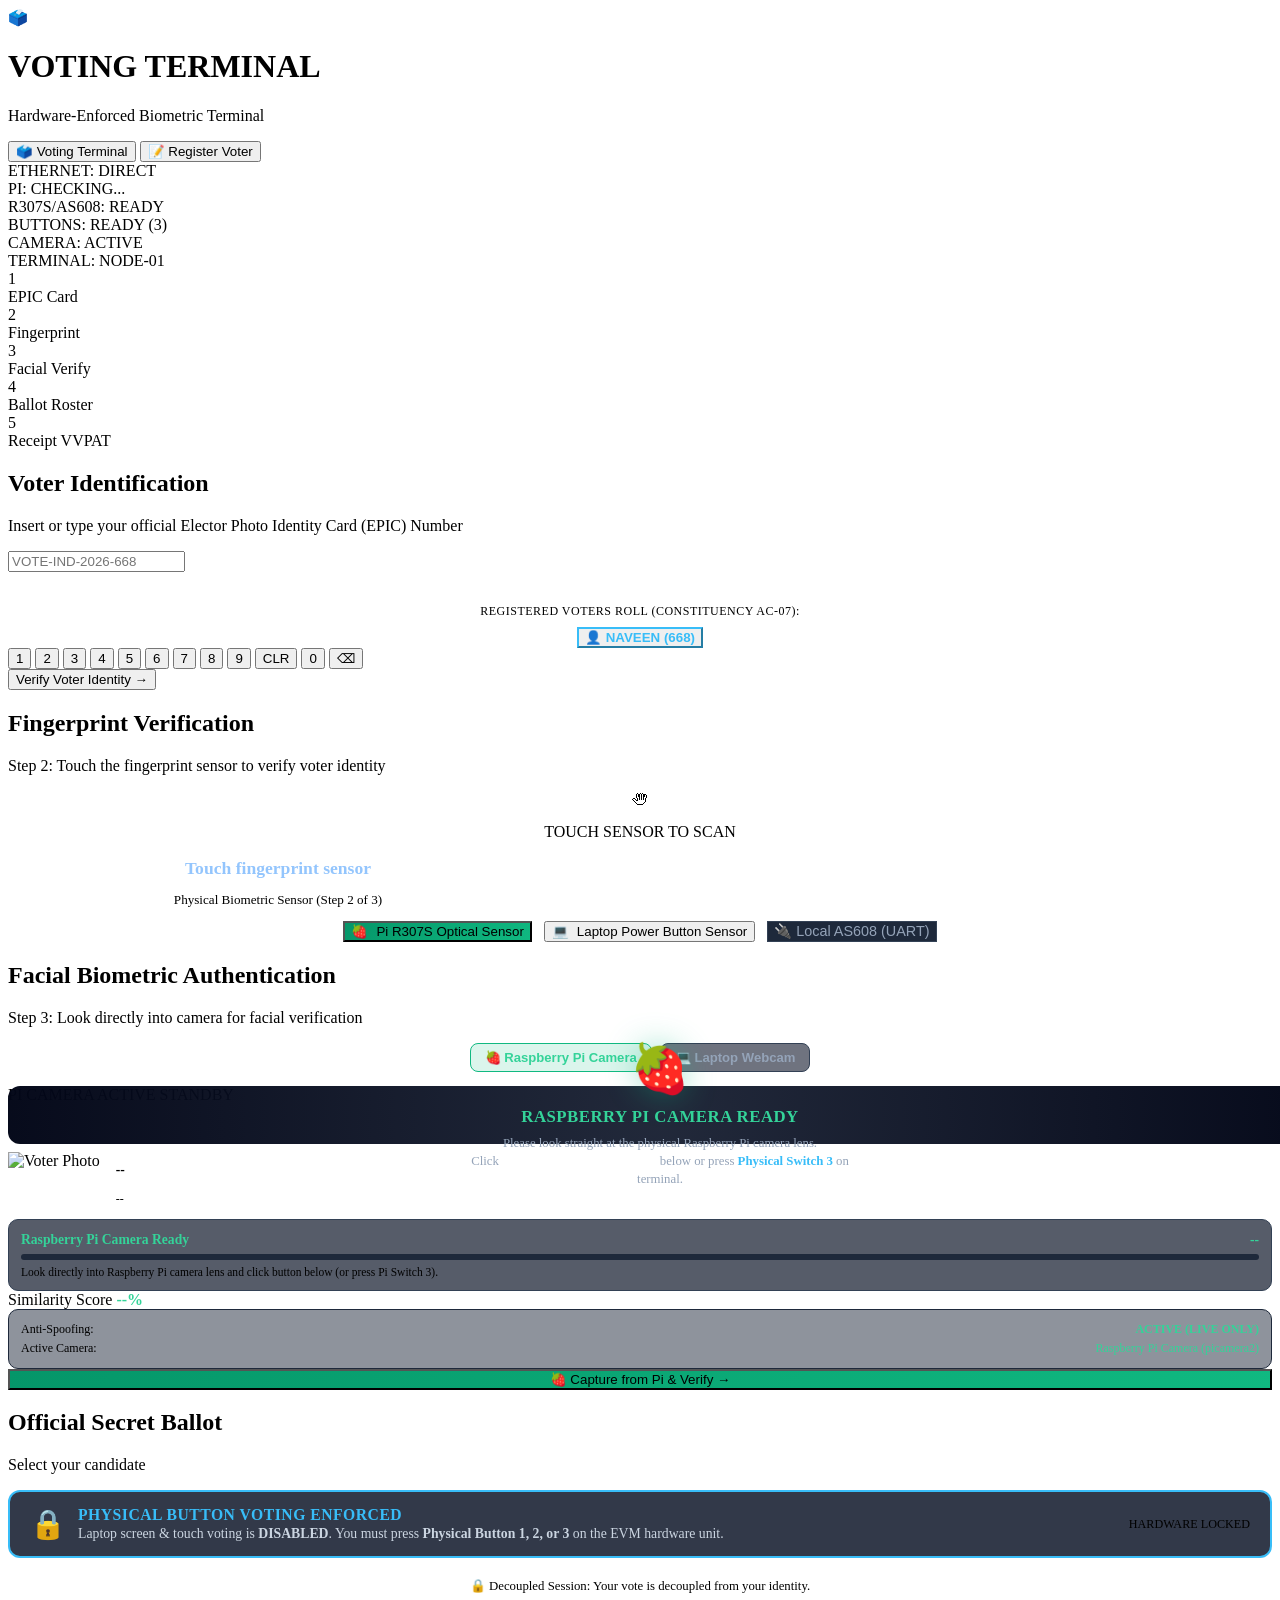
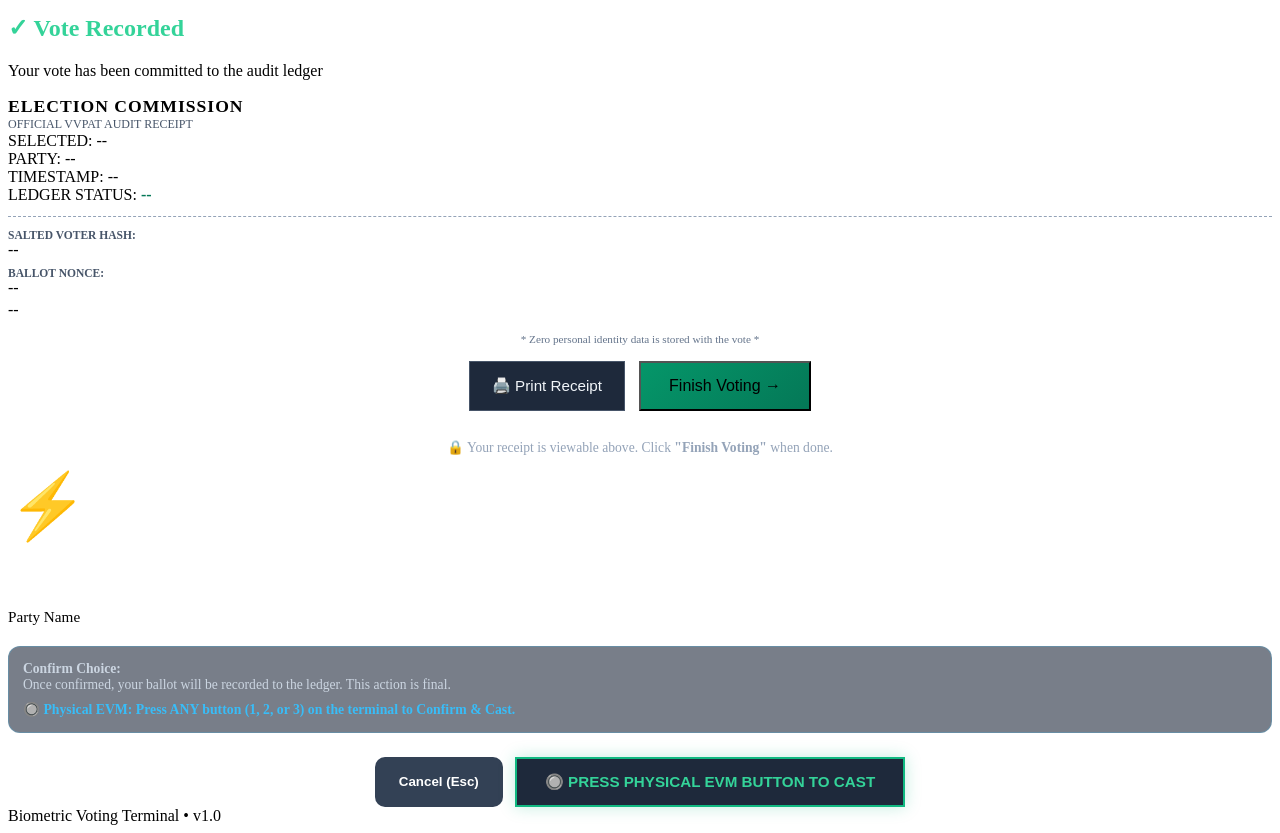
==== commit 90d0818b: "allow only registered voters" ====
--- a/frontend/index.html
+++ b/frontend/index.html
@@ -70,19 +70,15 @@
 
       <div class="epic-input-container">
         <div class="input-box-wrapper">
-          <input type="text" id="epic-input-field" class="input-epic" placeholder="VOTE-IND-2026-001" autocomplete="off" spellcheck="false">
+          <input type="text" id="epic-input-field" class="input-epic" placeholder="VOTE-IND-2026-668" autocomplete="off" spellcheck="false">
         </div>
 
         <div id="epic-error-msg" style="color: var(--accent-rose); font-size: 0.88rem; font-weight: 600; min-height: 20px;"></div>
 
         <div style="text-align: center;">
-          <p style="font-size: 0.75rem; color: var(--text-muted); margin-bottom: 8px; text-transform: uppercase; letter-spacing: 0.5px;">Registered Constituency Test Voters:</p>
-          <div class="quick-test-voters">
+          <p style="font-size: 0.75rem; color: var(--text-muted); margin-bottom: 8px; text-transform: uppercase; letter-spacing: 0.5px;">Registered Voters Roll (Constituency AC-07):</p>
+          <div class="quick-test-voters" id="quick-test-voters">
             <button class="quick-chip" onclick="selectQuickEpic('VOTE-IND-2026-668')" style="border-color: #38bdf8; color: #38bdf8; font-weight: 700;">👤 NAVEEN (668)</button>
-            <button class="quick-chip" onclick="selectQuickEpic('VOTE-IND-2026-001')">👤 Aarav Sharma (001)</button>
-            <button class="quick-chip" onclick="selectQuickEpic('VOTE-IND-2026-002')">👤 Priya Patel (002)</button>
-            <button class="quick-chip" onclick="selectQuickEpic('VOTE-IND-2026-003')">👤 Vikram Malhotra (003)</button>
-            <button class="quick-chip" onclick="selectQuickEpic('VOTE-IND-2026-004')">👤 Ananya Sen (004)</button>
           </div>
         </div>
 
@@ -511,6 +507,6 @@
     <div>Biometric Voting Terminal • v1.0</div>
   </footer>
 
-  <script src="/static/app.js?v=20261028_button_fix"></script>
+  <script src="/static/app.js?v=20261030_registered_only"></script>
 </body>
 </html>
